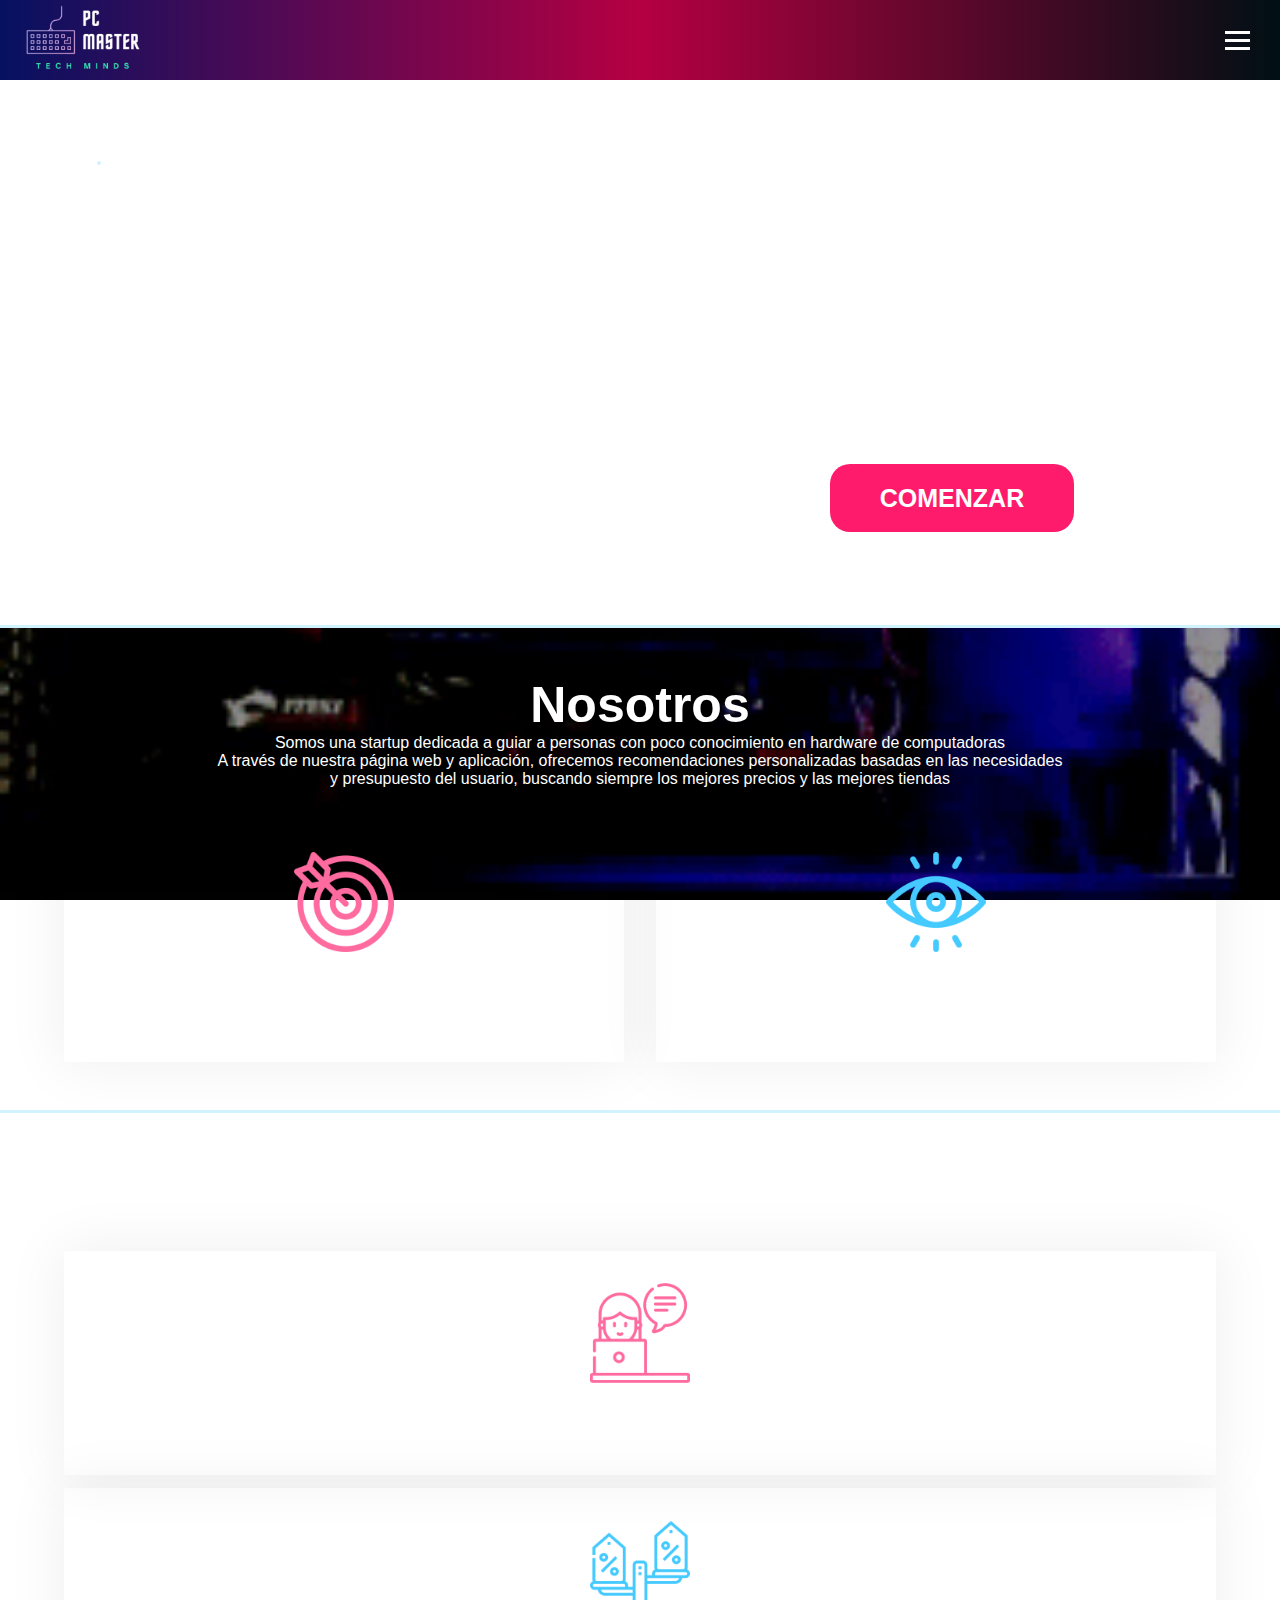
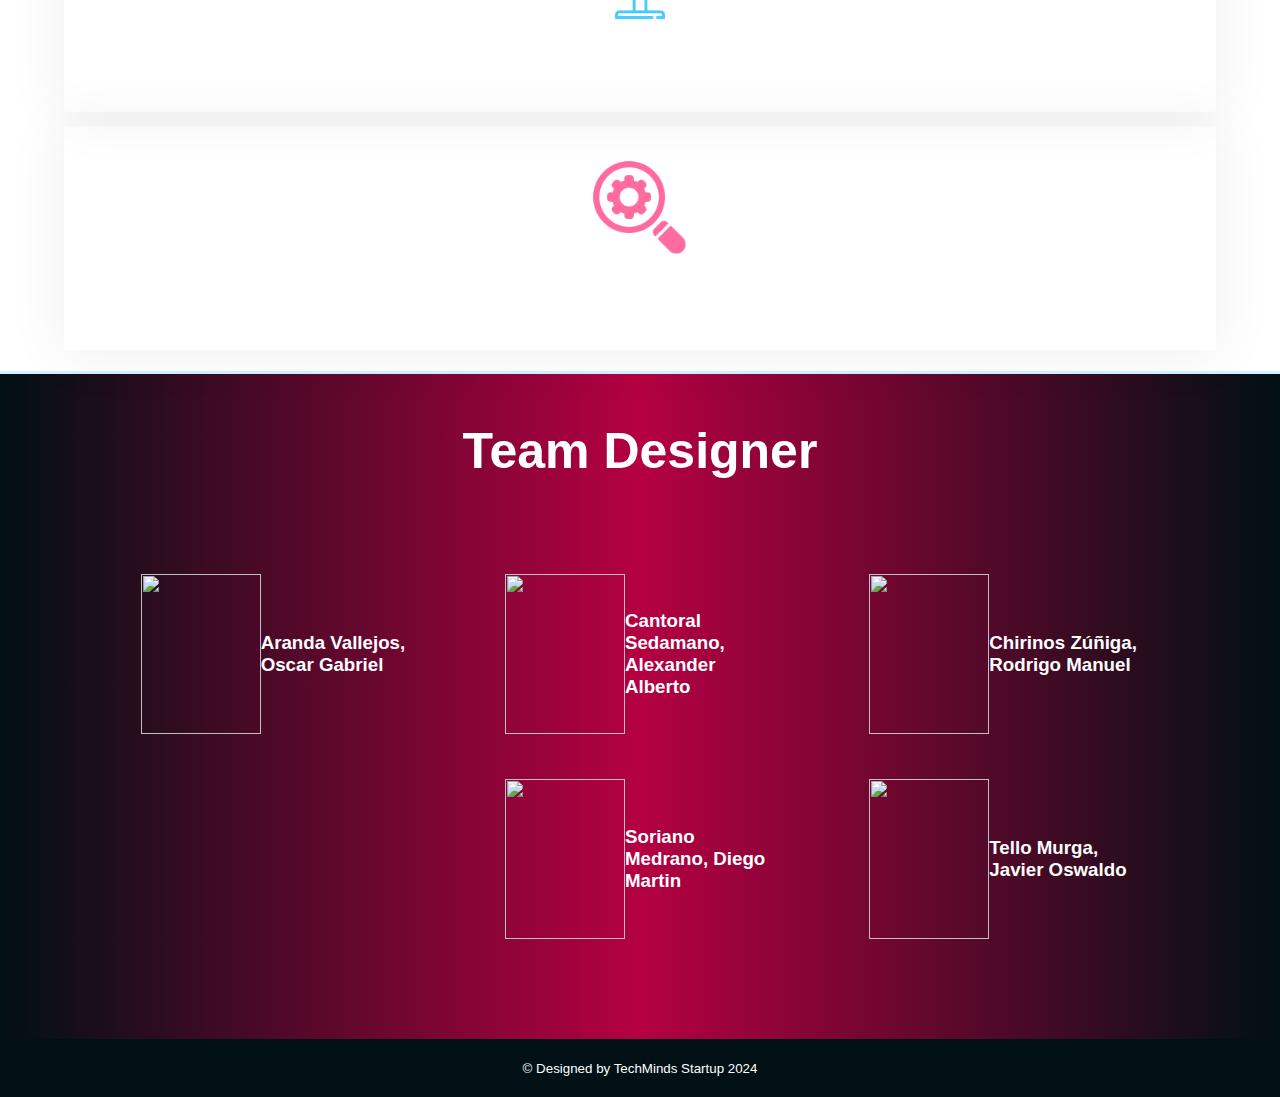
==== index.html @ 9b2ec00c "Proyecto" ====
<!DOCTYPE html>
<html lang="en">

<head>
    <meta charset="UTF-8">
    <meta name="viewport" content="width=device-width, initial-scale=1.0">
    <title>TechMinds - PCMaster</title>
    <link rel="stylesheet" href="css/styles.css">
</head>

<body>
    <header>
        <nav>
            <figure class="main_figure">
                <img src="img/logo.png" class="main_logo">
            </figure>
            <ul>
                <li><a href="#">Inicio</a></li>
                <li><a href="#" id="nosotros">Nosotros</a></li>
                <li><a href="#" id="servicios">Servicios</a></li>
                <li><a href="#" id="team_designer">The Team</a></li>
                <li><a href="acceso.html" class="iniciar_sesion">INICIAR SESION</a></li>
            </ul>
            <div class="toggle-btn" id="toggleBtn">
                <span class="bar"></span>
                <span class="bar"></span>
                <span class="bar"></span>
            </div>
        </nav>
    </header>
    <main>
        <!--INICIO-->
        <section class="banner">
            <div class="containerB row">
                <div class="boxB col1-md-5 col12">
                    <img src="https://storage-asset.msi.com/global/picture/news/2019/mb/mystic-light-20190415-4.jpg" class="imgBanner" alt="">
                </div>
                <div class="boxB col2">
                    <h1>TechMinds <br> PCMaster</h1>
                    <p id="txtBanner">
                        Encuentra lo que te define <br> sin miedo al éxito
                    </p>
                    <p id="subtxtBanner">
                        Solo unos cuantos clicks de distancia y encontrarás lo que buscas
                    </p>
                    <div class="boton_banner">
                        <a href="acceso.html" class="btnBanner">COMENZAR</a>
                    </div>
                </div>
            </div>
        </section>
        <!--NOSOTROS-->
        <section class="nosotros">
            <div class="subnosotros">
                <h1>Nosotros</h1>
                <p>
                    Somos una startup dedicada a guiar a personas con poco conocimiento en hardware de computadoras <br>
                    A través de nuestra página web y aplicación, ofrecemos recomendaciones personalizadas basadas en las
                    necesidades<br> y presupuesto del usuario, buscando siempre los mejores precios y las mejores
                    tiendas
                </p>
            </div>
            <div class="containerS">
                <div class="boxS">
                    <img src="img/mision.png" alt="">
                    <h3>MISIÓN</h3>
                    <p>
                        Orientar y conectar a usuarios con el hardware ideal, respaldados por la transparencia y la
                        educación
                    </p>
                </div>
                <div class="boxS">
                    <img src="img/vision.png" alt="">
                    <h3>VISIÓN</h3>
                    <p>
                        Ser líderes referentes en el asesoramiento y elección de hardware para computadoras.
                    </p>
                </div>
            </div>
        </section>

        <!--SERVICIOS-->
        <section class="servicios">
            <div class="subservicios">
                <h1>Servicios</h1>
            </div>
            <div class="containerP">
                <div class="boxP">
                    <img src="img/asesoramiento.png" alt="">
                    <h3>Asesoramiento Personalizado</h3>
                    <p>
                        Recibe recomendaciones personalizadas de componentes de PC basadas en tu presupuesto y
                        necesidades
                    </p>
                </div>
                <div class="boxP">
                    <img src="img/comparar.png" alt="">
                    <h3>Comparación de Precios</h3>
                    <p>
                        Explora y compara precios de una amplia variedad de componentes en diferentes tiendas en línea
                    </p>
                </div>
                <div class="boxP">
                    <img src="img/deeplearning.png" alt="">
                    <h3>Búsqueda Ampliada con Deep Learning</h3>
                    <p>
                        Amplía tus opciones con tecnología de Deep Learning, identificando productos incluso en
                        publicaciones de redes sociales
                    </p>
                </div>
            </div>
        </section>
        <!--TEAM DESIGNER-->
        <section class="team_designer">
            <div class="subteam">
                <h1>Team Designer</h1>
            </div>
            <div class="containerP">
                <div class="boxL" id="item1">
                    <img src="https://i.postimg.cc/rwR832S8/users-icon-png-17.png" alt="">
                    <h3>Aranda Vallejos, Oscar Gabriel</h3>
                </div>
                <div class="boxL" id="item2">
                    <img src="https://i.postimg.cc/rwR832S8/users-icon-png-17.png" alt="">
                    <h3>Cantoral Sedamano, Alexander Alberto</h3>
                </div>
                <div class="boxL" id="item3">
                    <img src="https://i.postimg.cc/rwR832S8/users-icon-png-17.png" alt="">
                    <h3>Chirinos Zúñiga, Rodrigo Manuel</h3>
                </div>
                <div class="boxL" id="item4">
                    <img src="https://i.postimg.cc/rwR832S8/users-icon-png-17.png" alt="">
                    <h3>Soriano Medrano, Diego Martin</h3>
                </div>
                <div class="boxL" id="item5">
                    <img src="https://i.postimg.cc/rwR832S8/users-icon-png-17.png" alt="">
                    <h3>Tello Murga, Javier Oswaldo</h3>
                </div> 
            </div>
        </section>
    </main>
    <footer>
        <div class="footer-container">
            <small>
                &copy; Designed by TechMinds Startup 2024
                <br>
            </small>

        </div>
    </footer>

    <script src="js/menu.js"></script>

</body>

</html>
---- css/styles.css ----
* {
    margin: 0;
    padding: 0;
    text-decoration: none;
    list-style: none;
    box-sizing: border-box;
    font-family: 'Roboto', sans-serif;
}

body,
html {
    padding: 0;
    margin: 0;
    overflow-x: hidden;
    width: 100%;
}

@keyframes mostrar {
    0% {
        opacity: 0;
    }

    100% {
        opacity: 1;
    }
}

/* BARRA SUPERIOR*/
header {
    position: sticky;
    top: 0;
    width: 100%;
    z-index: 1000;
}

.toggle-btn {
    display: none;
    cursor: pointer;
    padding: 30px;
    background: none;
    border: none;
    outline: none;
}

.bar {
    display: block;
    width: 25px;
    height: 3px;
    background-color: #ffff;
    margin: 5px 0;
    transition: 0.4s;
}


nav {
    display: flex;
    justify-content: space-between;
    align-items: center;
    background: #001014;
    /* fallback for old browsers */
    background: -webkit-linear-gradient(to right, #061161, #b50042, #001014);
    /* Chrome 10-25, Safari 5.1-6 */
    background: linear-gradient(to right, #061161, #b50042, #001014);
    /* W3C, IE 10+/ Edge, Firefox 16+, Chrome 26+, Opera 12+, Safari 7+ */
    height: 80px;
    width: 100%;
}

.main_figure {
    padding: 10px;
    left: 10px;
    position: relative;
}

.main_logo {
    margin: auto;
    width: 18%;
}

nav ul {

    margin-left: 20px;
}

nav ul li {
    display: inline-block;
    line-height: 80px;
    margin: 0 5px;
}

nav ul li a {
    color: #fff;
    font-size: 18px;
    padding: 7px 13px;
    border-radius: 3px;
    text-transform: capitalize;
}

li a:hover {
    background: #45caff;
    transition: 1s;
}

.iniciar_sesion {
    background-color: #45caff;
}

/* SECCIONES*/
section.banner {
    background-image: url('../img/inicio_fondo.gif');
    background-size: cover;
    background-repeat: no-repeat;
    background-attachment: fixed;
    padding: 3rem 0;
    animation: mostrar 1.5s ease-in-out;
}

.containerB {
    width: 90%;
    margin: 0 auto;
    display: grid;
    grid-template-columns: repeat(auto-fit, minmax(20rem, 1fr));
    grid-gap: 2rem;
}

.col1 {
    display: flex;
    align-items: center;
    justify-content: center;
}

.imgBanner {
    border: 2px solid #d1f2ff;
    border-radius: 50px;
    align-items: center;
    margin: 33px;
    width: 90%;
    max-width: 100%;
    height: auto;
}

.col2 {
    padding-left: 2rem;
    padding-bottom: 4rem;
    display: flex;
    justify-content: center;
    flex-direction: column;
}

h1 {
    font-size: 50px;
    color: #ffffff;
    text-align: center;
}

#txtBanner {
    color: #ffffff;
    font-size: 30px;
    line-height: 3rem;
    text-align: center;
    font-weight: bold;
}

#subtxtBanner {
    color: #ffffff;
    padding-top: 50px;
    text-align: center;
    width: 100%;
    font-size: 19px;
}

.boton_banner {
    text-align: center;
    padding-top: 50px;
}

.btnBanner {
    background: #ff1b6b;
    color: #fff;
    font-weight: bold;
    padding: 20px 50px;
    border-radius: 20px;
    text-decoration: none;
    font-size: 25px;
}
.btnBanner:hover {
    background: #45caff;
}

/*SECCION NOSOTROS*/

.nosotros {
    background-image: url('../img/nosotros_fondo.gif');
    background-size: cover;
    background-repeat: no-repeat;
    background-attachment: fixed;
    padding: 3rem 0;
    color: #ffffff;
    border-top: 3px solid #d1f2ff;
    animation: mostrar 1.5s ease-in-out;
}

.subnosotros {
    text-align: center;
    padding-bottom: 2rem;
}

.containerS {
    width: 90%;
    margin: 0 auto;
    display: grid;
    grid-template-columns: repeat(auto-fit, minmax(18rem, 1fr));
    grid-gap: 2rem;
}

.boxS {
    padding: 2rem 2rem;
    display: flex;
    flex-direction: column;
    align-items: center;
    justify-content: center;
    box-shadow: 0px 0px 55px 5px rgb(0 0 0 /6%);
}

.boxS:hover {
    transform: scale(1.2);
    transition: 1s;
}

.boxS img {
    width: 100px;
}

h3 {
    text-align: center;
    margin: 10px 0;
}

.boxS p {
    text-align: center;
}

/*SECCION SERVICIOS*/

.servicios {
    background-image: url('../img/servicios_fondo.gif');
    background-size: cover;
    background-repeat: no-repeat;
    background-attachment: fixed;
    padding: 3rem 0;
    color: #ffffff;
    border-top: 3px solid #d1f2ff;
}

.subservicios {
    text-align: center;
    padding-bottom: 2rem;
}

.containerP {
    width: 90%;
    margin: 0 auto;
    display: grid;
    grid-template-columns: repeat(auto-fit, minmax(18rem, 1fr));
    grid-gap: 2rem;
}

.boxP {
    padding: 2rem 2rem;
    display: flex;
    flex-direction: column;
    align-items: center;
    justify-content: center;
    box-shadow: 0px 0px 55px 5px rgb(0 0 0 /6%);
}

.boxP:hover {
    transform: scale(1.2);
    transition: 1s;
}

.boxP img {
    width: 100px;
}

h3 {
    margin: 10px 0;
}

.boxP p {
    text-align: center;

}


/* TEAM DESIGNER */
.team_designer {
    background: #001014;
    /* fallback for old browsers */
    background: -webkit-linear-gradient(to right, #061161, #001014, #001014);
    /* Chrome 10-25, Safari 5.1-6 */
    background: linear-gradient(to right, #001014, #b50042, #001014);
    /* W3C, IE 10+/ Edge, Firefox 16+, Chrome 26+, Opera 12+, Safari 7+ */
    padding: 3rem 0;
    color: #ffffff;
    border-top: 3px solid #d1f2ff;
}

.subteam {
    text-align: center;
}

.team_designer .containerP {
    display: grid;
    grid-template-columns: repeat(3, 1fr);
    grid-template-areas: 
        "a b c"
        ". d e";
    gap: 20px;
    padding: 2rem 2rem;
    align-items: center;
}

.team_designer #item1 {
    grid-area: a;
}

.team_designer #item2 {
    grid-area: b;
}

.team_designer #item3 {
    grid-area: c;
}

.team_designer #item4 {
    grid-area: d;
}

.team_designer #item5 {
    grid-area: e;
}


.boxL {
    padding: 1rem 1rem;
    display: grid;
    grid-auto-flow: column;
    align-items: center;
    justify-content: center;
    height: 250px;
}
.boxL:hover {
    transform: scale(1.2);
    transition: 1s;
}

.boxL img {
    width: 120px;
    height: 160px;
    align-items: center;
}

.boxL h3 {
    width: 90px;
    text-align: left;
}

/*Pie de Pagina - Footer*/
footer {
    background-color: #001014;
    color: #fff;
    padding: 20px;
    text-align: center;
}

@media only screen and (max-width: 1400px) {
    nav ul {
        display: none;
    }

    .toggle-btn {
        display: block;
    }

    nav ul.show {
        display: flex;
        flex-direction: column;
        border-radius: 6%;
        position: absolute;
        top: 80px;
        right: 0px;
        width: 60%;
        background: #001014;
        /* fallback for old browsers */
        background: -webkit-linear-gradient(to right, #061161, #001014, #001014);
        /* Chrome 10-25, Safari 5.1-6 */
        background: linear-gradient(to right, #001014, #b50042, #001014);
        z-index: 1;
    }
}

@media screen and (max-width: 1400px) {
    .containerP {
        display: grid;
        grid-template-columns: 1fr;
        grid-gap: 2%;
    }

    .subteam h1 {
        height: 100px;
    }
    
    .boxL {
        height: 200px;
    }

    .boxL h3 {
        width: 150px;
        text-align: left;
    }

    .team_designer .containerP {
        grid-gap: 5px;
    }
}

@media screen and (max-width: 715px) {
    .main_logo {
        width: 20%;
    }
}
@media screen and (max-width: 640px) {
    .main_logo {
        width: 23%;
    }
}
@media screen and (max-width: 530px) {
    .main_logo {
        width: 26%;
    }
}
@media screen and (max-width: 500px) {
    .main_logo {
        width: 28%;
    }
}
@media screen and (max-width: 480px) {
    .main_logo {
        width: 31%;
    }
}
@media screen and (max-width: 460px) {
    .main_logo {
        width: 34%;
    }
}
@media screen and (max-width: 440px) {
    .main_logo {
        width: 37%;
    }
}
@media screen and (max-width: 420px) {
    .main_logo {
        width: 40%;
    }
}
@media screen and (max-width: 400px) {
    .main_logo {
        width: 43%;
    }
}
@media screen and (max-width: 380px) {
    .main_logo {
        width: 46%;
    }
}
@media screen and (max-width: 360px) {
    .main_logo {
        width: 49%;
    }
}
@media screen and (max-width: 340px) {
    .main_logo {
        width: 52%;
    }
}
@media screen and (max-width: 320px) {
    .main_logo {
        width: 55%;
    }
}
@media screen and (max-width: 300px) {
    .main_logo {
        width: 60%;
    }
}
@media screen and (max-width: 280px) {
    .main_logo {
        width: 64%;
    }
}
@media screen and (max-width: 270px) {
    .main_logo {
        width: 66%;
    }
}


@media screen and (max-width: 390px) {
    .subteam h1 {
        width: auto;
        height: 150px;
    }
    
    .boxL {
        height: 200px;
    }

    .boxL h3 {
        width: 150px;
        text-align: left;
    }

    .team_designer .containerP {
        grid-gap: 5px;
    }
}
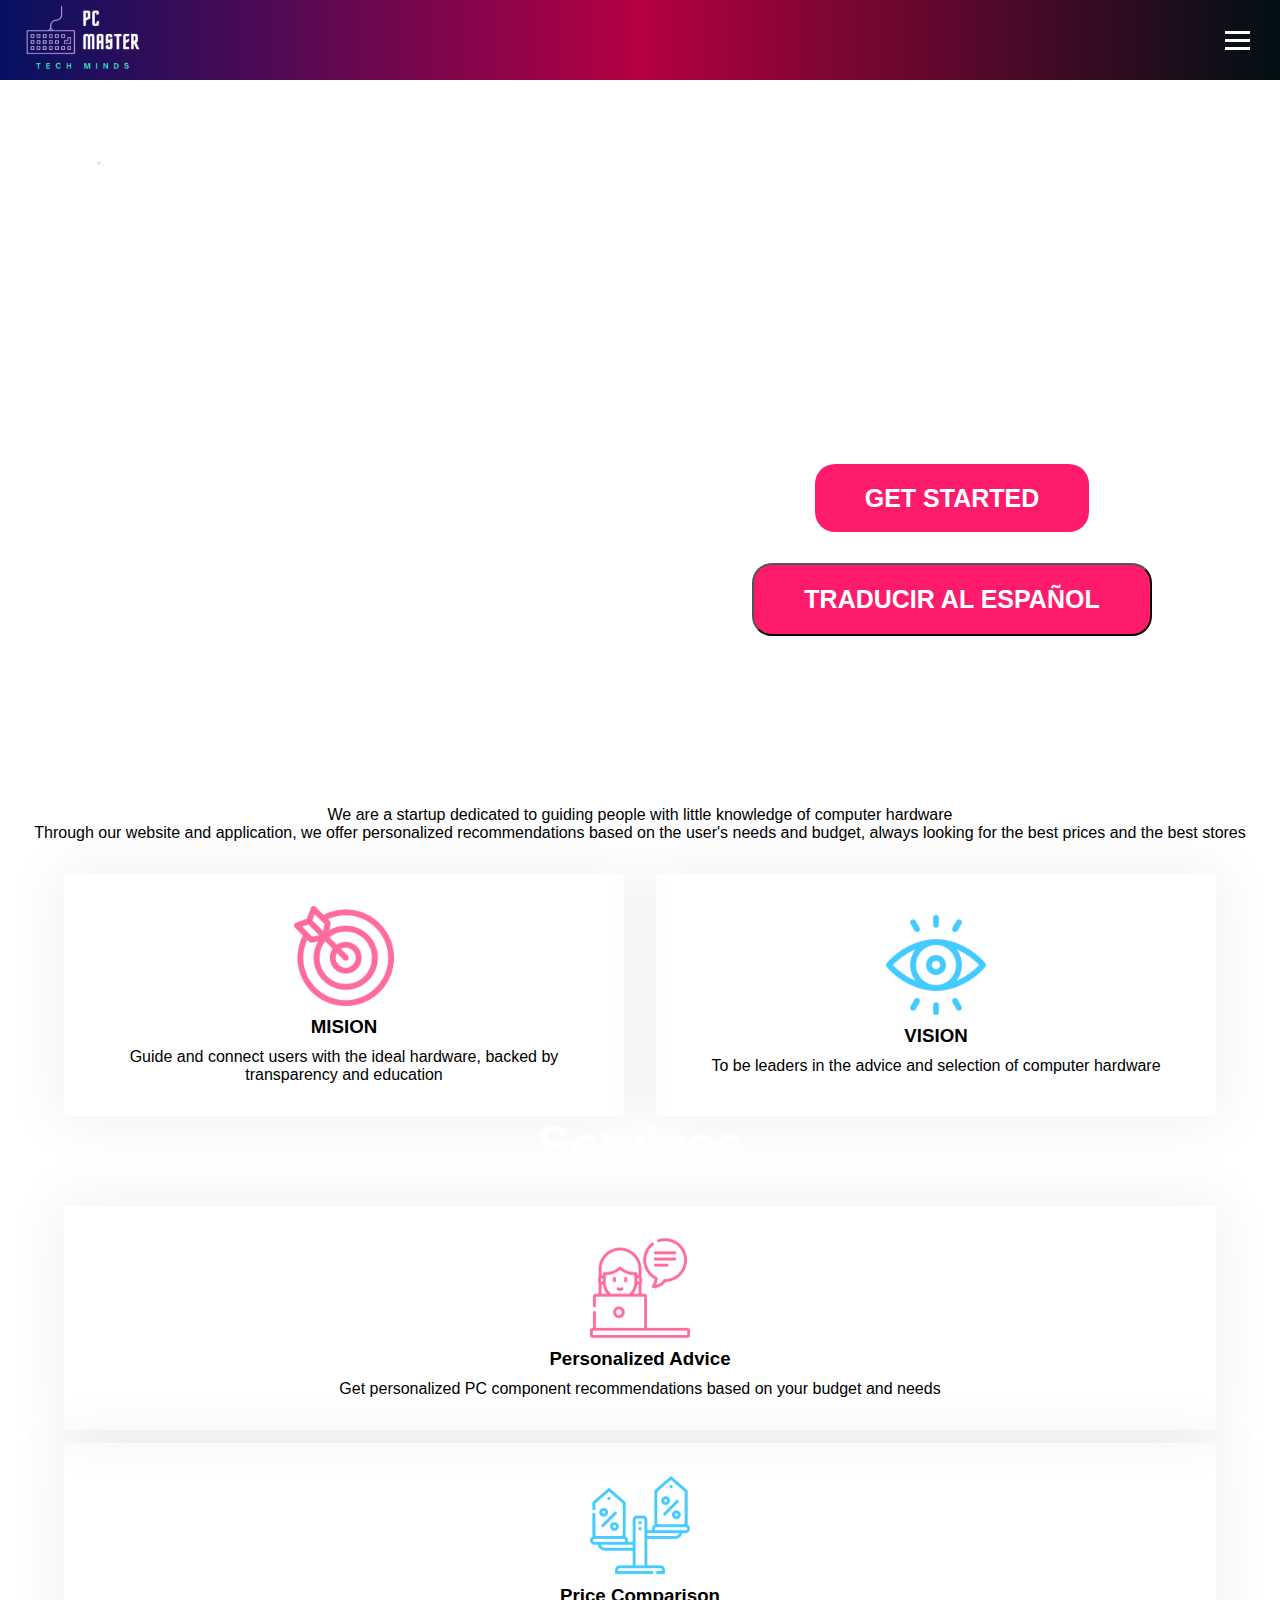
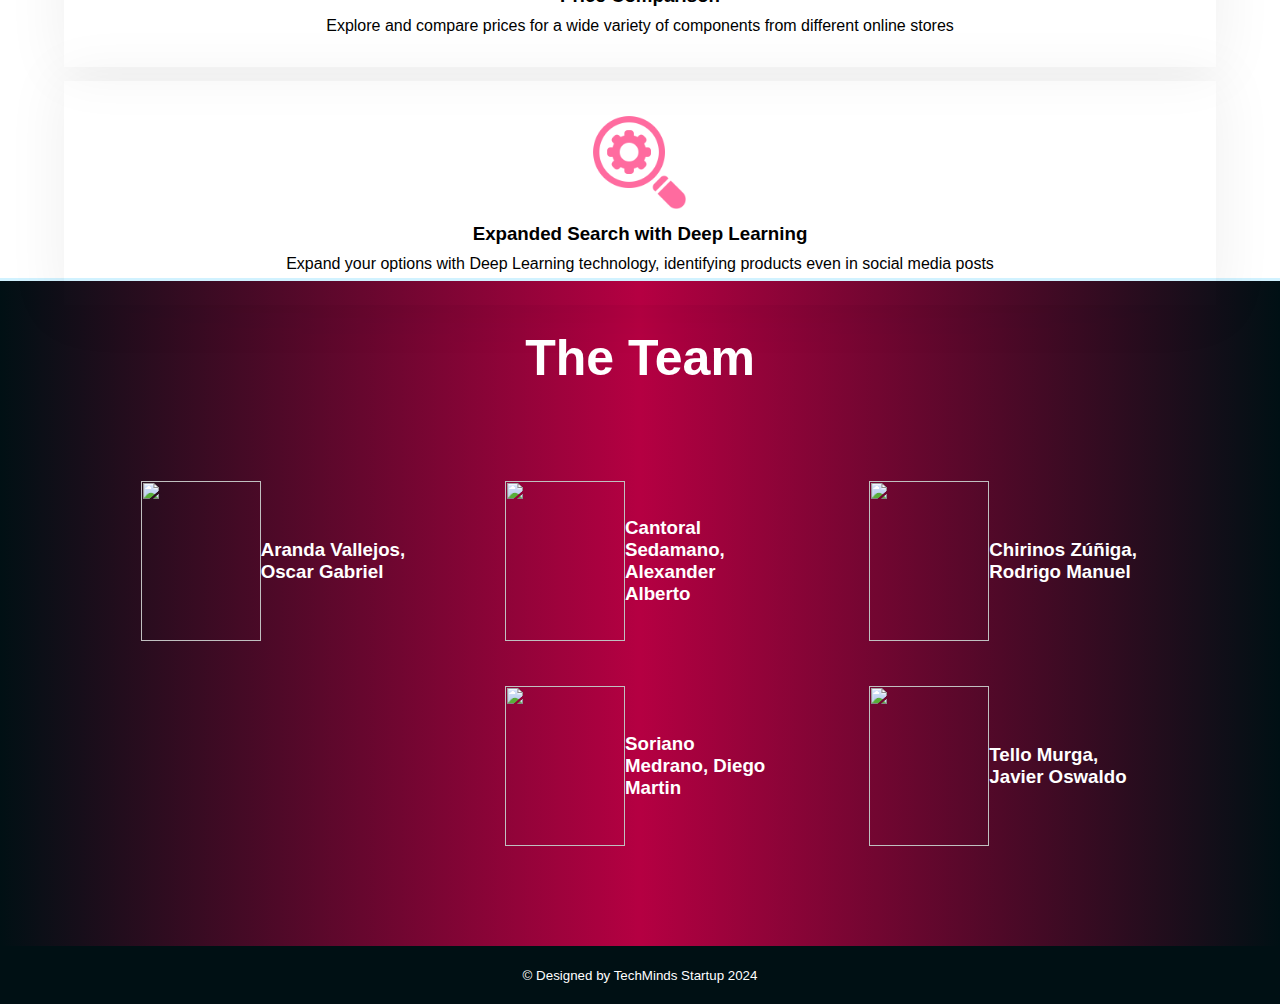
==== commit 82984bc6: "Update index.html" ====
--- a/index.html
+++ b/index.html
@@ -4,9 +4,27 @@
 <head>
     <meta charset="UTF-8">
     <meta name="viewport" content="width=device-width, initial-scale=1.0">
-    <title>TechMinds - PCMaster</title>
+
+    <!-- Titles Metatags -->
+    <title>PCMaster - PC Customization & High-performance hardware</title>
+    <meta name="title" content="PCMaster - PC Customization & High-performance hardware">
+    
+    <!-- Descriptions Metatags -->
+    <meta name="description" content="PCMaster">
+
+
+    <!-- Keywords Metatags -->
+    <meta name="keywords" content="PCMaster, PC customization, high-performance hardware, 
+    technology, gaming, PC components, hardware optimization">
+
+    <!-- Styles -->
     <link rel="stylesheet" href="css/styles.css">
+
+    <!-- Scripts -->
+    <script src="js/script.js" defer></script> <!-- Incluye el script.js -->
+
 </head>
+
 
 <body>
     <header>
@@ -15,11 +33,11 @@
                 <img src="img/logo.png" class="main_logo">
             </figure>
             <ul>
-                <li><a href="#">Inicio</a></li>
-                <li><a href="#" id="nosotros">Nosotros</a></li>
-                <li><a href="#" id="servicios">Servicios</a></li>
-                <li><a href="#" id="team_designer">The Team</a></li>
-                <li><a href="acceso.html" class="iniciar_sesion">INICIAR SESION</a></li>
+                <li><a href="#" id="home">Home</a></li>
+                <li><a href="#about-us-section" id="about_us">About Us</a></li>
+                <li><a href="#services-section" id="services">Services</a></li>
+                <li><a href="#team-designer-section" id="team_designer">The Team</a></li>
+                <li><a href="access.html" class="log_in">   LOG IN   </a></li>
             </ul>
             <div class="toggle-btn" id="toggleBtn">
                 <span class="bar"></span>
@@ -38,82 +56,79 @@
                 <div class="boxB col2">
                     <h1>TechMinds <br> PCMaster</h1>
                     <p id="txtBanner">
-                        Encuentra lo que te define <br> sin miedo al éxito
+                        Find what defines you <br> No fear of success
                     </p>
                     <p id="subtxtBanner">
-                        Solo unos cuantos clicks de distancia y encontrarás lo que buscas
+                        Just a few clicks away and you will find what you are looking for
                     </p>
                     <div class="boton_banner">
-                        <a href="acceso.html" class="btnBanner">COMENZAR</a>
+                        <a href="access.html" class="btnBanner" id="get_started">GET STARTED</a>
+                    </div>
+                    <div class="boton_banner">
+                        <button id="languageButton" class="btnBanner"><a>TRADUCIR AL ESPAÑOL</a></button>
                     </div>
                 </div>
             </div>
         </section>
         <!--NOSOTROS-->
-        <section class="nosotros">
+        <section class="about_us" id="about-us-section">
             <div class="subnosotros">
-                <h1>Nosotros</h1>
-                <p>
-                    Somos una startup dedicada a guiar a personas con poco conocimiento en hardware de computadoras <br>
-                    A través de nuestra página web y aplicación, ofrecemos recomendaciones personalizadas basadas en las
-                    necesidades<br> y presupuesto del usuario, buscando siempre los mejores precios y las mejores
-                    tiendas
+                <h1 id="title1">About Us</h1>
+                <p id="paragraph1">
+                    We are a startup dedicated to guiding people with little knowledge of computer hardware <br> Through our website and application, we offer personalized recommendations based on the user's needs and budget, always looking for the best prices and the best stores
                 </p>
             </div>
             <div class="containerS">
                 <div class="boxS">
                     <img src="img/mision.png" alt="">
-                    <h3>MISIÓN</h3>
-                    <p>
-                        Orientar y conectar a usuarios con el hardware ideal, respaldados por la transparencia y la
-                        educación
+                    <h3 id="title2">MISION</h3>
+                    <p id="paragraph2">
+                        Guide and connect users with the ideal hardware, backed by transparency and education
                     </p>
                 </div>
                 <div class="boxS">
                     <img src="img/vision.png" alt="">
-                    <h3>VISIÓN</h3>
-                    <p>
-                        Ser líderes referentes en el asesoramiento y elección de hardware para computadoras.
+                    <h3 id="title3">VISION</h3>
+                    <p id="paragraph3">
+                        To be leaders in the advice and selection of computer hardware
                     </p>
                 </div>
             </div>
         </section>
 
         <!--SERVICIOS-->
-        <section class="servicios">
+        <section class="services" id="services-section">
             <div class="subservicios">
-                <h1>Servicios</h1>
+                <h1 id="title4">Services</h1>
             </div>
             <div class="containerP">
                 <div class="boxP">
                     <img src="img/asesoramiento.png" alt="">
-                    <h3>Asesoramiento Personalizado</h3>
-                    <p>
-                        Recibe recomendaciones personalizadas de componentes de PC basadas en tu presupuesto y
-                        necesidades
+                    <h3 id="title5">Personalized Advice</h3>
+                    <p id="paragraph4">
+                        Get personalized PC component recommendations based on your budget and needs
                     </p>
                 </div>
                 <div class="boxP">
                     <img src="img/comparar.png" alt="">
-                    <h3>Comparación de Precios</h3>
-                    <p>
-                        Explora y compara precios de una amplia variedad de componentes en diferentes tiendas en línea
+                    <h3 id="title6">Price Comparison</h3>
+                    <p id="paragraph5">
+                        Explore and compare prices for a wide variety of components from different online stores
                     </p>
                 </div>
                 <div class="boxP">
                     <img src="img/deeplearning.png" alt="">
-                    <h3>Búsqueda Ampliada con Deep Learning</h3>
-                    <p>
-                        Amplía tus opciones con tecnología de Deep Learning, identificando productos incluso en
-                        publicaciones de redes sociales
+                    <h3 id="title7">Expanded Search with Deep Learning</h3>
+                    <p id="paragraph6">
+                        Expand your options with Deep Learning technology, identifying products even in social media posts
                     </p>
                 </div>
             </div>
         </section>
         <!--TEAM DESIGNER-->
-        <section class="team_designer">
+        <section class="team_designer" id="team-designer-section">
             <div class="subteam">
-                <h1>Team Designer</h1>
+                <h1 id="title8">The Team</h1>
             </div>
             <div class="containerP">
                 <div class="boxL" id="item1">
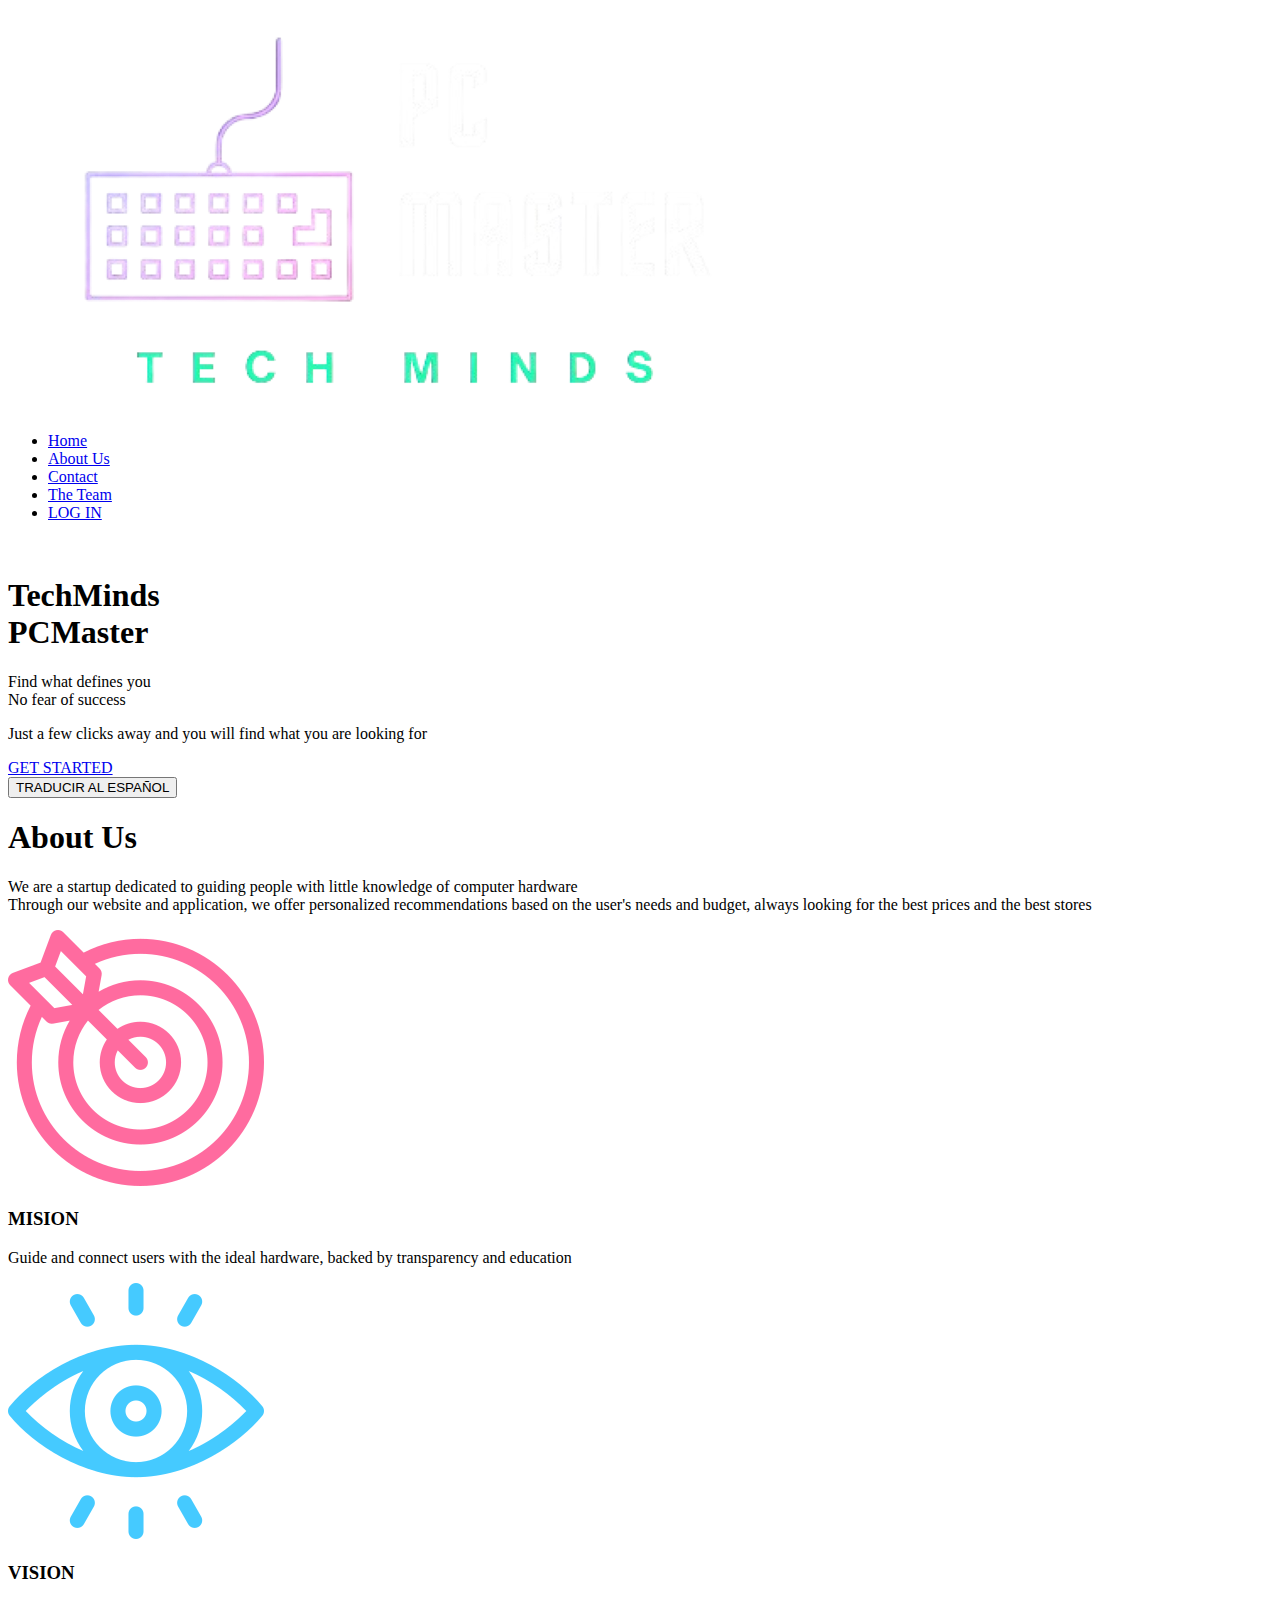
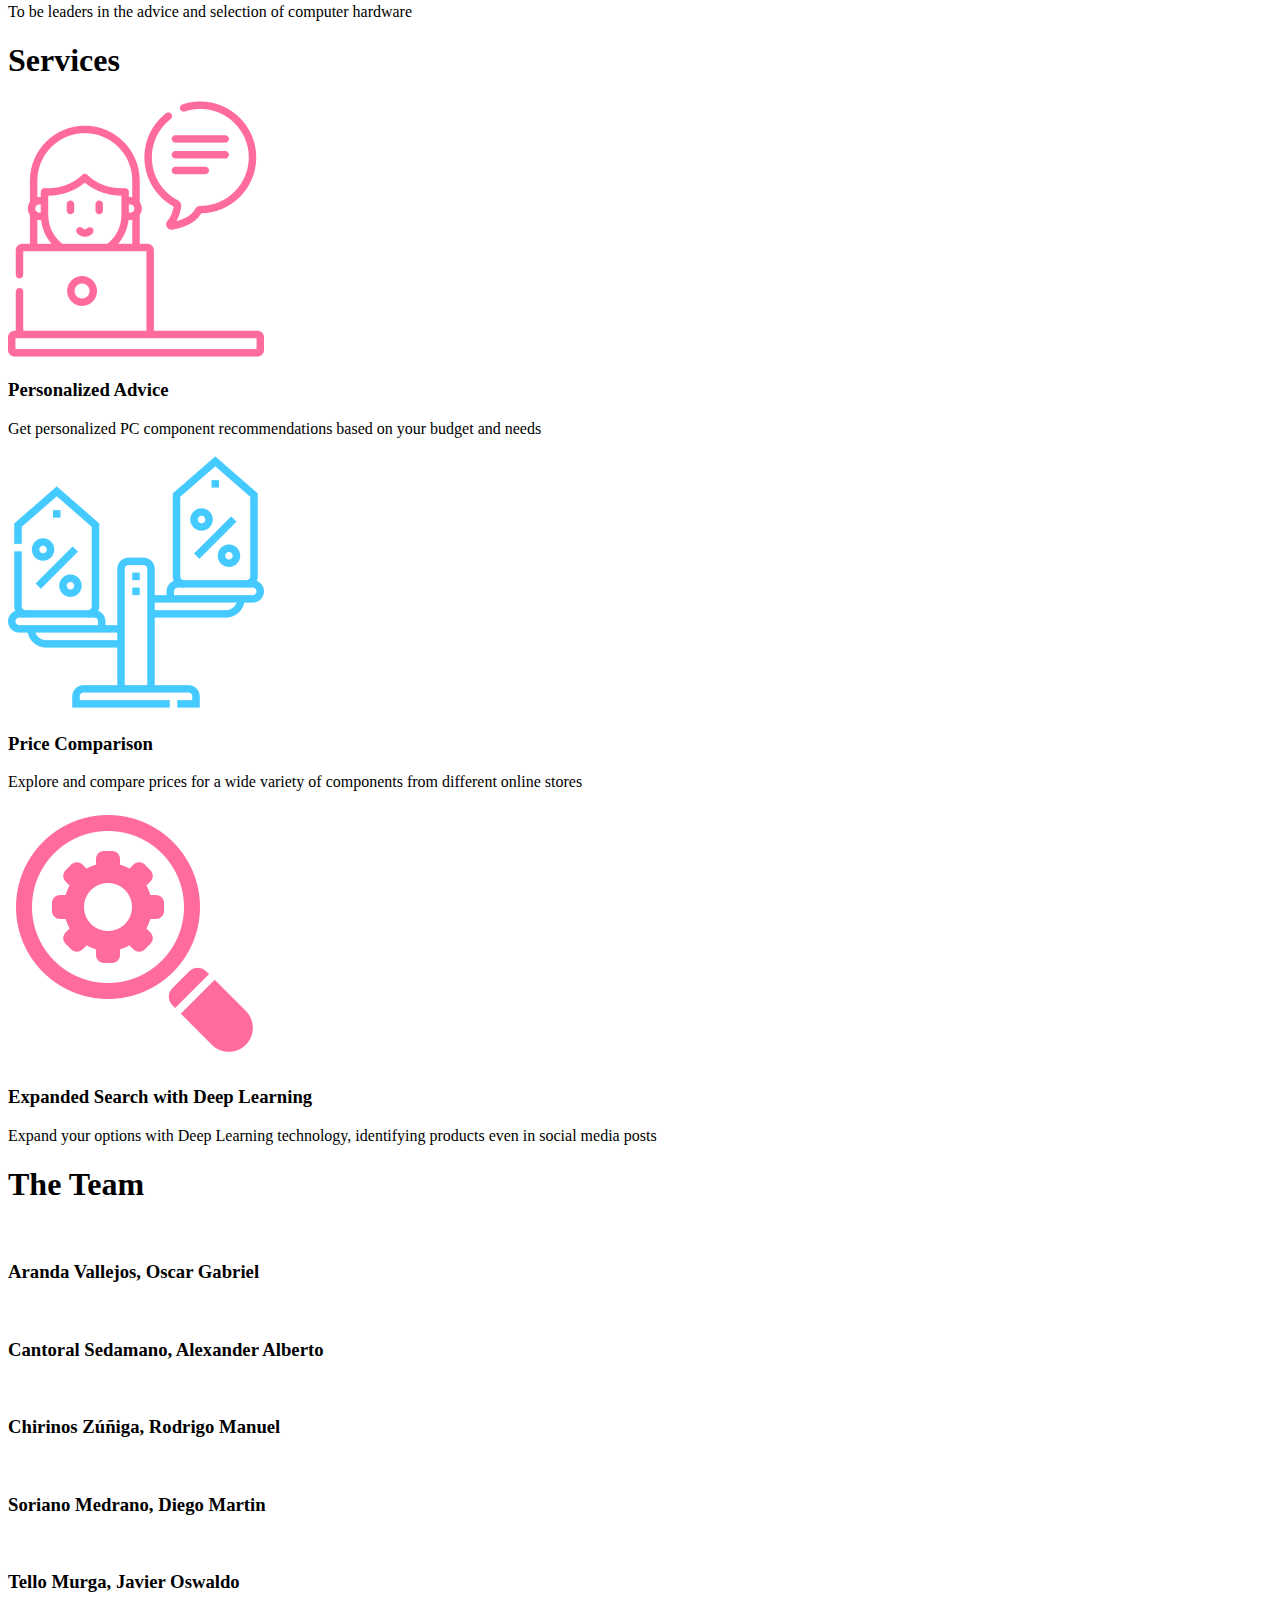
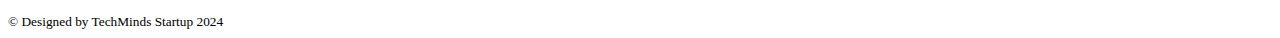
==== commit 066e47f7: "feat: update index.html" ====
--- a/index.html
+++ b/index.html
@@ -18,10 +18,10 @@
     technology, gaming, PC components, hardware optimization">
 
     <!-- Styles -->
-    <link rel="stylesheet" href="css/styles.css">
+    <link rel="stylesheet" href="css/index.css">
 
     <!-- Scripts -->
-    <script src="js/script.js" defer></script> <!-- Incluye el script.js -->
+    <script src="js/translations.js" defer></script> <!-- Incluye el translations.js -->
 
 </head>
 
@@ -35,7 +35,8 @@
             <ul>
                 <li><a href="#" id="home">Home</a></li>
                 <li><a href="#about-us-section" id="about_us">About Us</a></li>
-                <li><a href="#services-section" id="services">Services</a></li>
+                <!--<li><a href="#services-section" id="services">Services</a></li>-->
+                <li><a href="contact.html" class="contact_us">Contact</a></li>
                 <li><a href="#team-designer-section" id="team_designer">The Team</a></li>
                 <li><a href="access.html" class="log_in">   LOG IN   </a></li>
             </ul>
@@ -136,15 +137,15 @@
                     <h3>Aranda Vallejos, Oscar Gabriel</h3>
                 </div>
                 <div class="boxL" id="item2">
-                    <img src="https://i.postimg.cc/rwR832S8/users-icon-png-17.png" alt="">
+                    <img src="https://i.postimg.cc/D0qsXGxt/foto-alexander-797.jpg" alt="">
                     <h3>Cantoral Sedamano, Alexander Alberto</h3>
                 </div>
                 <div class="boxL" id="item3">
-                    <img src="https://i.postimg.cc/rwR832S8/users-icon-png-17.png" alt="">
+                    <img src="https://github.com/user-attachments/assets/9895e794-a88f-4436-a332-8d5c8112f9cb" alt="">
                     <h3>Chirinos Zúñiga, Rodrigo Manuel</h3>
                 </div>
                 <div class="boxL" id="item4">
-                    <img src="https://i.postimg.cc/rwR832S8/users-icon-png-17.png" alt="">
+                    <img src="https://intranet.upc.edu.pe/programas/Imagen/Fotos/Upc/0540202114793.jpg" alt="">
                     <h3>Soriano Medrano, Diego Martin</h3>
                 </div>
                 <div class="boxL" id="item5">
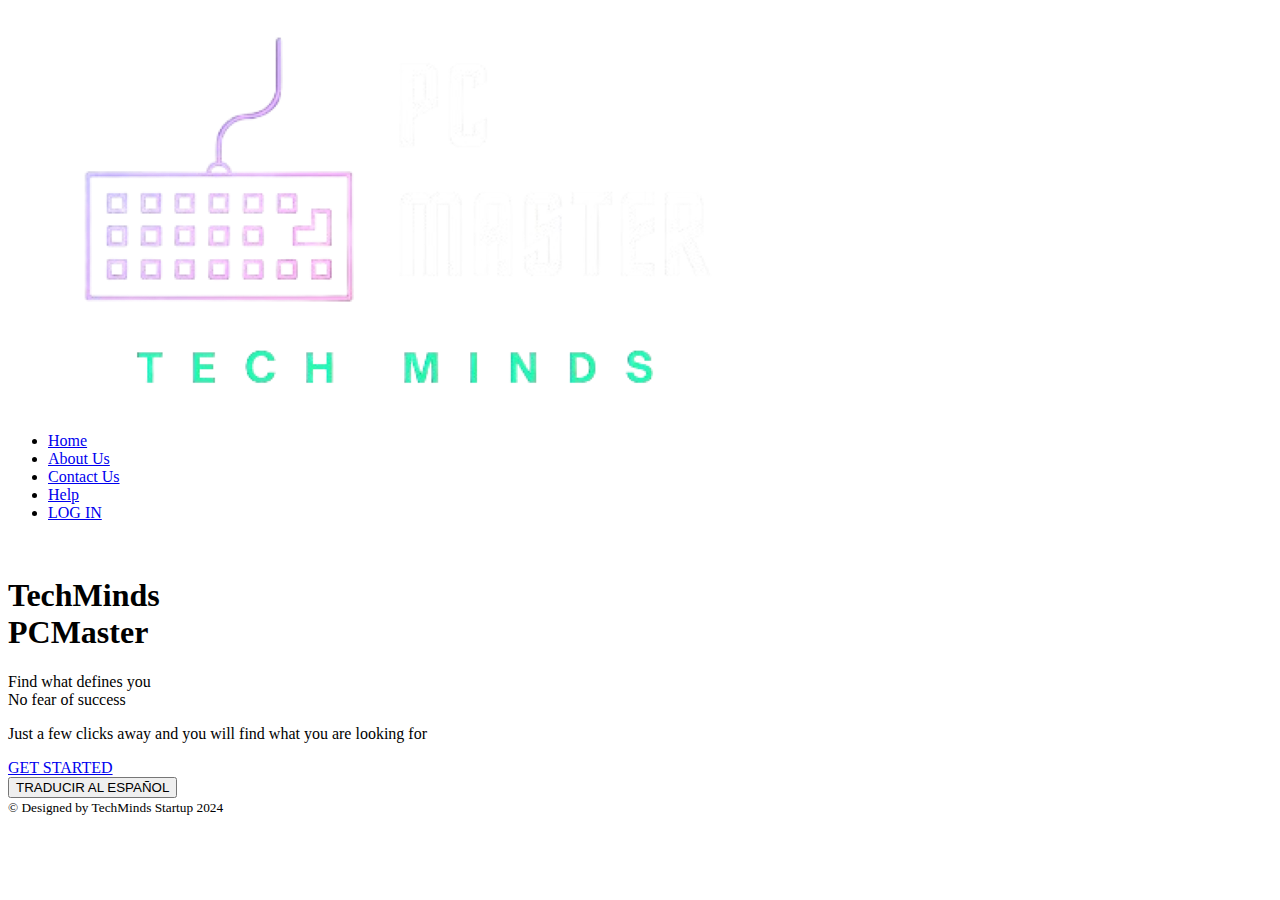
==== commit f70bb6fb: "feat: update index.html" ====
--- a/index.html
+++ b/index.html
@@ -12,7 +12,6 @@
     <!-- Descriptions Metatags -->
     <meta name="description" content="PCMaster">
 
-
     <!-- Keywords Metatags -->
     <meta name="keywords" content="PCMaster, PC customization, high-performance hardware, 
     technology, gaming, PC components, hardware optimization">
@@ -22,11 +21,9 @@
 
     <!-- Scripts -->
     <script src="js/translations.js" defer></script> <!-- Incluye el translations.js -->
-
 </head>
 
-
-<body>
+<body data-page="index">
     <header>
         <nav>
             <figure class="main_figure">
@@ -34,11 +31,10 @@
             </figure>
             <ul>
                 <li><a href="#" id="home">Home</a></li>
-                <li><a href="#about-us-section" id="about_us">About Us</a></li>
-                <!--<li><a href="#services-section" id="services">Services</a></li>-->
-                <li><a href="contact.html" class="contact_us">Contact</a></li>
-                <li><a href="#team-designer-section" id="team_designer">The Team</a></li>
-                <li><a href="access.html" class="log_in">   LOG IN   </a></li>
+                <li><a href="about-us.html" id="about_us">About Us</a></li>
+                <li><a href="contact.html" class="contact_us">Contact Us</a></li>
+                <li><a href="help-center.html" class="help_center">Help</a></li>
+                <li><a href="access.html" class="log_in">LOG IN</a></li>
             </ul>
             <div class="toggle-btn" id="toggleBtn">
                 <span class="bar"></span>
@@ -71,89 +67,6 @@
                 </div>
             </div>
         </section>
-        <!--NOSOTROS-->
-        <section class="about_us" id="about-us-section">
-            <div class="subnosotros">
-                <h1 id="title1">About Us</h1>
-                <p id="paragraph1">
-                    We are a startup dedicated to guiding people with little knowledge of computer hardware <br> Through our website and application, we offer personalized recommendations based on the user's needs and budget, always looking for the best prices and the best stores
-                </p>
-            </div>
-            <div class="containerS">
-                <div class="boxS">
-                    <img src="img/mision.png" alt="">
-                    <h3 id="title2">MISION</h3>
-                    <p id="paragraph2">
-                        Guide and connect users with the ideal hardware, backed by transparency and education
-                    </p>
-                </div>
-                <div class="boxS">
-                    <img src="img/vision.png" alt="">
-                    <h3 id="title3">VISION</h3>
-                    <p id="paragraph3">
-                        To be leaders in the advice and selection of computer hardware
-                    </p>
-                </div>
-            </div>
-        </section>
-
-        <!--SERVICIOS-->
-        <section class="services" id="services-section">
-            <div class="subservicios">
-                <h1 id="title4">Services</h1>
-            </div>
-            <div class="containerP">
-                <div class="boxP">
-                    <img src="img/asesoramiento.png" alt="">
-                    <h3 id="title5">Personalized Advice</h3>
-                    <p id="paragraph4">
-                        Get personalized PC component recommendations based on your budget and needs
-                    </p>
-                </div>
-                <div class="boxP">
-                    <img src="img/comparar.png" alt="">
-                    <h3 id="title6">Price Comparison</h3>
-                    <p id="paragraph5">
-                        Explore and compare prices for a wide variety of components from different online stores
-                    </p>
-                </div>
-                <div class="boxP">
-                    <img src="img/deeplearning.png" alt="">
-                    <h3 id="title7">Expanded Search with Deep Learning</h3>
-                    <p id="paragraph6">
-                        Expand your options with Deep Learning technology, identifying products even in social media posts
-                    </p>
-                </div>
-            </div>
-        </section>
-        <!--TEAM DESIGNER-->
-        <section class="team_designer" id="team-designer-section">
-            <div class="subteam">
-                <h1 id="title8">The Team</h1>
-            </div>
-            <div class="containerP">
-                <div class="boxL" id="item1">
-                    <img src="https://i.postimg.cc/rwR832S8/users-icon-png-17.png" alt="">
-                    <h3>Aranda Vallejos, Oscar Gabriel</h3>
-                </div>
-                <div class="boxL" id="item2">
-                    <img src="https://i.postimg.cc/D0qsXGxt/foto-alexander-797.jpg" alt="">
-                    <h3>Cantoral Sedamano, Alexander Alberto</h3>
-                </div>
-                <div class="boxL" id="item3">
-                    <img src="https://github.com/user-attachments/assets/9895e794-a88f-4436-a332-8d5c8112f9cb" alt="">
-                    <h3>Chirinos Zúñiga, Rodrigo Manuel</h3>
-                </div>
-                <div class="boxL" id="item4">
-                    <img src="https://intranet.upc.edu.pe/programas/Imagen/Fotos/Upc/0540202114793.jpg" alt="">
-                    <h3>Soriano Medrano, Diego Martin</h3>
-                </div>
-                <div class="boxL" id="item5">
-                    <img src="https://i.postimg.cc/rwR832S8/users-icon-png-17.png" alt="">
-                    <h3>Tello Murga, Javier Oswaldo</h3>
-                </div> 
-            </div>
-        </section>
     </main>
     <footer>
         <div class="footer-container">
@@ -165,6 +78,7 @@
         </div>
     </footer>
 
+    <!-- Scripts -->
     <script src="js/menu.js"></script>
 
 </body>
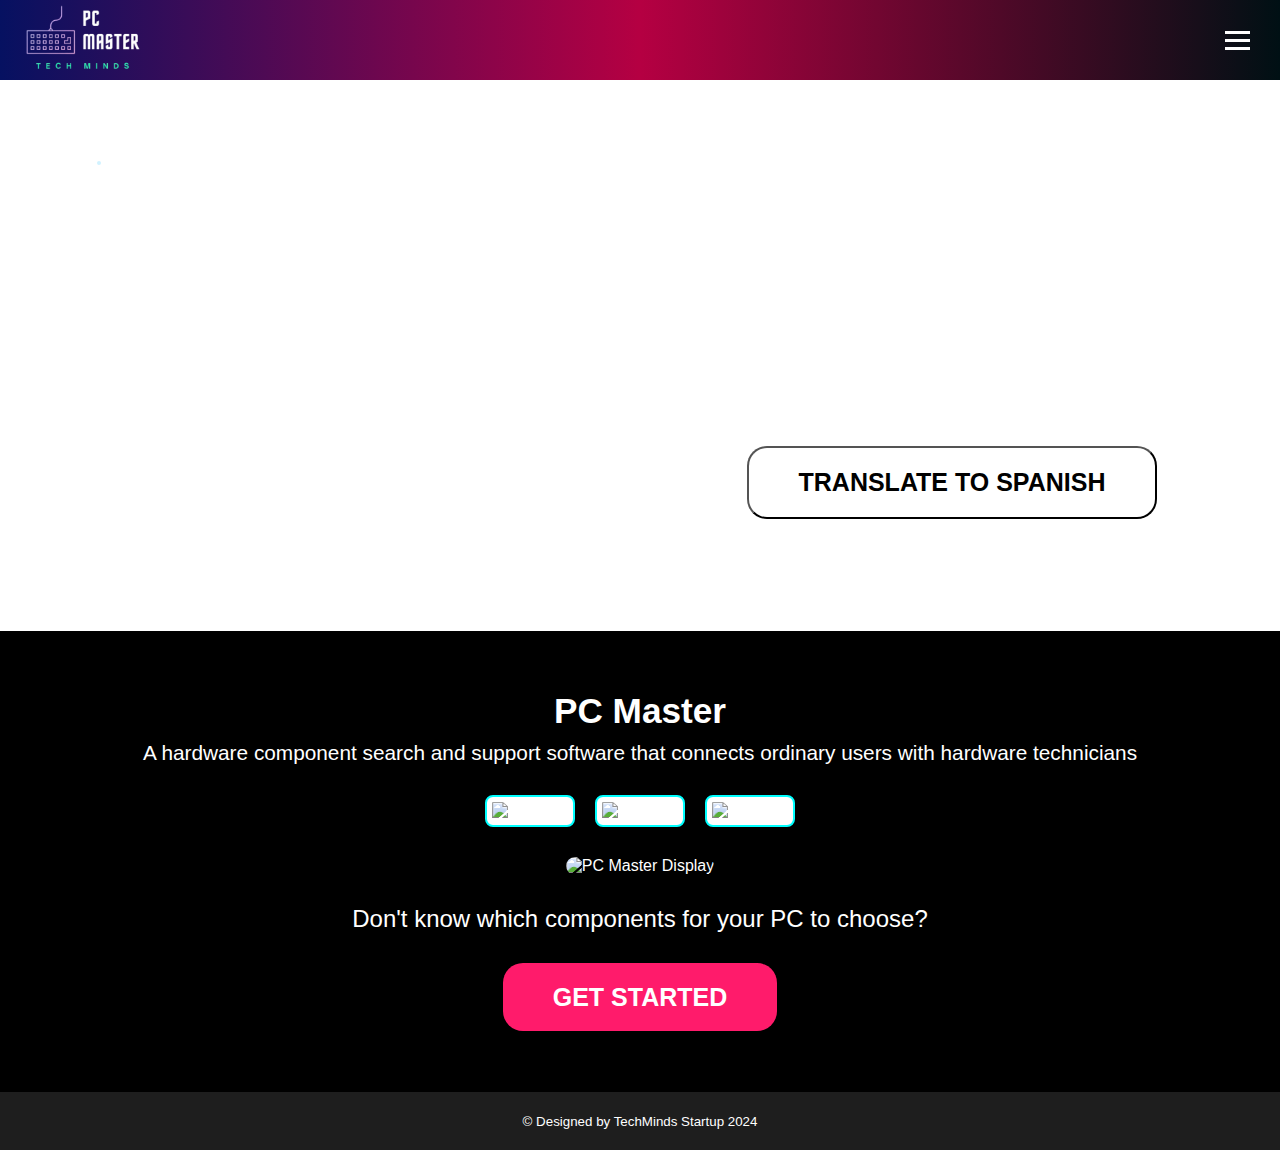
==== commit 19a463f1: "feat: Update Home and Team Members" ====
--- a/index.html
+++ b/index.html
@@ -33,7 +33,7 @@
                 <li><a href="#" id="home">Home</a></li>
                 <li><a href="about-us.html" id="about_us">About Us</a></li>
                 <li><a href="contact.html" class="contact_us">Contact Us</a></li>
-                <li><a href="help-center.html" class="help_center">Help</a></li>
+                <li><a href="help-center.html" class="help_center">Pricing</a></li>
                 <li><a href="access.html" class="log_in">LOG IN</a></li>
             </ul>
             <div class="toggle-btn" id="toggleBtn">
@@ -51,7 +51,7 @@
                     <img src="https://storage-asset.msi.com/global/picture/news/2019/mb/mystic-light-20190415-4.jpg" class="imgBanner" alt="">
                 </div>
                 <div class="boxB col2">
-                    <h1>TechMinds <br> PCMaster</h1>
+                    <h1>Tech Minds Startup</h1>
                     <p id="txtBanner">
                         Find what defines you <br> No fear of success
                     </p>
@@ -59,10 +59,30 @@
                         Just a few clicks away and you will find what you are looking for
                     </p>
                     <div class="boton_banner">
+                        <button id="languageButton" class="btnBanner"><a>TRADUCIR AL ESPAÑOL</a></button>
+                    </div>
+                </div>
+            </div>
+        </section>
+        <!-- A section for the software -->
+        <section class="pc-master-software">
+            <div class="software-container">
+                <h2 id="software-title">PC Master</h2>
+                <p class="software-description">
+                    A hardware component search and support software that connects ordinary users with hardware technicians
+                </p>
+                <div class="partner-logos">
+                    <img src="https://i.postimg.cc/j5NqyJJy/image-1.png" alt="Amazon">
+                    <img src="https://i.postimg.cc/9fsF4BzW/image-2.png" alt="Zoom">
+                    <img src="https://i.postimg.cc/6Q8p5PWj/image-3.png" alt="Google">
+                </div>
+                <div class="software-display">
+                    <img src="https://i.postimg.cc/G3WG0kQn/app-web-home-removebg.png" alt="PC Master Display" class="display-image">
+                </div>
+                <div class="software-cta">
+                    <p>Don't know which components for your PC to choose?</p>
+                    <div class="boton_banner">
                         <a href="access.html" class="btnBanner" id="get_started">GET STARTED</a>
-                    </div>
-                    <div class="boton_banner">
-                        <button id="languageButton" class="btnBanner"><a>TRADUCIR AL ESPAÑOL</a></button>
                     </div>
                 </div>
             </div>
--- a/css/index.css
+++ b/css/index.css
@@ -0,0 +1,518 @@
+
+
+* {
+    margin: 0;
+    padding: 0;
+    text-decoration: none;
+    list-style: none;
+    box-sizing: border-box;
+    font-family: 'Roboto', sans-serif;
+}
+
+body,
+html {
+    padding: 0;
+    margin: 0;
+    overflow-x: hidden;
+    width: 100%;
+}
+
+@keyframes mostrar {
+    0% {
+        opacity: 0;
+    }
+
+    100% {
+        opacity: 1;
+    }
+}
+
+/* BARRA SUPERIOR*/
+header {
+    display: flex;
+    position: sticky;
+    top: 0;
+    width: 100%;
+    z-index: 1000;
+}
+
+.toggle-btn {
+    display: none;
+    cursor: pointer;
+    padding: 30px;
+    background: none;
+    border: none;
+    outline: none;
+}
+
+.bar {
+    display: block;
+    width: 25px;
+    height: 3px;
+    background-color: #ffff;
+    margin: 5px 0;
+    transition: 0.4s;
+}
+
+
+nav {
+    display: flex;
+    justify-content: space-between;
+    align-items: center;
+    background: #001014;
+    /* fallback for old browsers */
+    background: -webkit-linear-gradient(to right, #061161, #b50042, #001014);
+    /* Chrome 10-25, Safari 5.1-6 */
+    background: linear-gradient(to right, #061161, #b50042, #001014);
+    /* W3C, IE 10+/ Edge, Firefox 16+, Chrome 26+, Opera 12+, Safari 7+ */
+    height: 80px;
+    width: 100%;
+}
+
+.main_figure {
+    padding: 10px;
+    left: 10px;
+    position: relative;
+}
+
+.main_logo {
+    margin: auto;
+    width: 18%;
+}
+
+nav ul {
+    margin-left: 20px;
+}
+
+nav ul li {
+    display: inline-block;
+    line-height: 80px;
+    margin: 0 5px;
+}
+
+nav ul li a {
+    color: #fff;
+    font-size: 18px;
+    padding: 7px 13px;
+    border-radius: 3px;
+    text-transform: capitalize;
+}
+
+li a:hover {
+    background: #45caff;
+    transition: 1s;
+}
+
+.log_in {
+    background-color: #45caff;
+}
+
+/* SECCIONES*/
+section.banner {
+    background-image: url('../img/inicio_fondo.gif');
+    background-size: cover;
+    background-repeat: no-repeat;
+    background-attachment: fixed;
+    padding: 3rem 0;
+    animation: mostrar 1.5s ease-in-out;
+}
+
+.containerB {
+    width: 90%;
+    margin: 0 auto;
+    display: grid;
+    grid-template-columns: repeat(auto-fit, minmax(20rem, 1fr));
+    grid-gap: 2rem;
+}
+
+.col1 {
+    display: flex;
+    align-items: center;
+    justify-content: center;
+}
+
+.imgBanner {
+    border: 2px solid #d1f2ff;
+    border-radius: 50px;
+    align-items: center;
+    margin: 33px;
+    width: 90%;
+    max-width: 100%;
+    height: auto;
+}
+
+.col2 {
+    padding-left: 2rem;
+    padding-bottom: 4rem;
+    display: flex;
+    justify-content: center;
+    flex-direction: column;
+}
+
+h1 {
+    font-size: 50px;
+    color: #ffffff;
+    text-align: center;
+    padding-bottom: 20px;
+}
+
+#txtBanner {
+    color: #ffffff;
+    font-size: 30px;
+    line-height: 3rem;
+    text-align: center;
+    font-weight: bold;
+}
+
+#subtxtBanner {
+    color: #ffffff;
+    padding-top: 50px;
+    text-align: center;
+    width: 100%;
+    font-size: 19px;
+}
+
+.boton_banner {
+    text-align: center;
+    padding-top: 50px;
+}
+
+.btnBanner {
+    background: #ff1b6b;
+    color: #fff;
+    font-weight: bold;
+    padding: 20px 50px;
+    border-radius: 20px;
+    text-decoration: none;
+    font-size: 25px;
+}
+.btnBanner:hover {
+    background: #45caff;
+}
+
+.boton_banner #languageButton {
+    background: #ffffff;
+    color: #000000;
+}
+.boton_banner #languageButton:hover {
+    color: #ff1b6b;
+}
+
+/*Pie de Pagina - Footer*/
+footer {
+    background-color: #1E1E1E;
+    color: #fff;
+    padding: 20px;
+    text-align: center;
+}
+
+@media only screen and (max-width: 1400px) {
+    nav ul {
+        display: none;
+        /*
+        position: absolute;
+        top: 480px; /* Ajustar según la posición deseada
+        right: 0;        width: 100%;
+        z-index: 999;*/
+    }
+
+    .toggle-btn {
+        display: block;
+    }
+
+    nav ul.show {
+        display: flex;
+        flex-direction: column;
+        position: absolute;
+        top: 80px;
+        right: 0px;
+        width: 100%;
+        background: #001014;
+        /* fallback for old browsers */
+        background: -webkit-linear-gradient(to right, #061161, #b50042, #001014);
+        /* Chrome 10-25, Safari 5.1-6 */
+        background: linear-gradient(to right, #061161, #b50042, #001014);
+        z-index: 1;
+    }
+    
+    .banner { /* Clase para el contenido principal */
+        transition: margin-top 0.3s ease;
+    }
+    
+}
+
+@media screen and (max-width: 715px) {
+    .main_logo {
+        width: 20%;
+    }
+}
+@media screen and (max-width: 640px) {
+    .main_logo {
+        width: 23%;
+    }
+}
+@media screen and (max-width: 530px) {
+    .main_logo {
+        width: 26%;
+    }
+}
+@media screen and (max-width: 500px) {
+    .main_logo {
+        width: 28%;
+    }
+}
+@media screen and (max-width: 480px) {
+    .main_logo {
+        width: 31%;
+    }
+}
+@media screen and (max-width: 460px) {
+    .main_logo {
+        width: 34%;
+    }
+}
+@media screen and (max-width: 440px) {
+    .main_logo {
+        width: 37%;
+    }
+}
+@media screen and (max-width: 420px) {
+    .main_logo {
+        width: 40%;
+    }
+}
+@media screen and (max-width: 400px) {
+    .main_logo {
+        width: 43%;
+    }
+}
+@media screen and (max-width: 380px) {
+    .main_logo {
+        width: 46%;
+    }
+}
+@media screen and (max-width: 360px) {
+    .main_logo {
+        width: 49%;
+    }
+}
+@media screen and (max-width: 340px) {
+    .main_logo {
+        width: 52%;
+    }
+}
+@media screen and (max-width: 320px) {
+    .main_logo {
+        width: 55%;
+    }
+}
+@media screen and (max-width: 300px) {
+    .main_logo {
+        width: 60%;
+    }
+}
+@media screen and (max-width: 280px) {
+    .main_logo {
+        width: 64%;
+    }
+}
+@media screen and (max-width: 270px) {
+    .main_logo {
+        width: 66%;
+    }
+}
+
+/* Section for the product PC Master */
+
+/* Base styling */
+.pc-master-software {
+    background-color: #000;
+    color: #fff;
+    text-align: center;
+    padding: 50px 20px;
+}
+
+.pc-master-software h2 {
+    font-size: 2em;
+    margin-bottom: 10px;
+}
+
+.software-description {
+    font-size: 1.2em;
+    margin-bottom: 30px;
+}
+
+.partner-logos {
+    display: flex;
+    justify-content: center;
+    gap: 20px;
+    margin-bottom: 30px;
+    flex-wrap: wrap;
+}
+
+.partner-logos img {
+    width: 80px;
+    height: auto;
+    border: 2px solid #00ffff; /* Light blue border */
+    border-radius: 8px;
+    padding: 5px;
+    background-color: #fff;
+}
+
+.software-display {
+    margin-bottom: 30px;
+}
+
+.display-image {
+    max-width: 100%;
+    border-radius: 10px;
+    box-shadow: 0px 0px 15px rgba(0, 0, 0, 0.5);
+}
+
+.software-cta {
+    font-size: 1.5em;
+    margin-bottom: 20px;
+}
+
+.get-started-button {
+    background-color: #ff007b;
+    color: #fff;
+    padding: 15px 30px;
+    border-radius: 25px;
+    text-decoration: none;
+    font-weight: bold;
+    font-size: 1.2em;
+}
+
+/* Responsive Design */
+
+/* Extra small devices (300px - 500px) */
+@media (max-width: 500px) {
+    .pc-master-software {
+        padding: 30px 15px;
+    }
+
+    .pc-master-software h2 {
+        font-size: 1.5em;
+    }
+
+    .software-description {
+        font-size: 1em;
+        margin-bottom: 20px;
+    }
+
+    .partner-logos img {
+        width: 60px;
+    }
+
+    .display-image {
+        max-width: 90%;
+    }
+
+    .software-cta {
+        font-size: 1.2em;
+    }
+
+    .get-started-button {
+        padding: 10px 20px;
+        font-size: 1em;
+    }
+}
+
+/* Tablets (500px - 800px) */
+@media (min-width: 500px) and (max-width: 800px) {
+    .pc-master-software {
+        padding: 40px 20px;
+    }
+
+    .pc-master-software h2 {
+        font-size: 1.8em;
+    }
+
+    .software-description {
+        font-size: 1.1em;
+    }
+
+    .partner-logos img {
+        width: 70px;
+    }
+
+    .display-image {
+        max-width: 80%;
+    }
+
+    .software-cta {
+        font-size: 1.3em;
+    }
+
+    .get-started-button {
+        padding: 12px 25px;
+        font-size: 1.1em;
+    }
+}
+
+/* Small laptops and desktops (800px - 1200px) */
+@media (min-width: 800px) and (max-width: 1200px) {
+    .pc-master-software {
+        padding: 50px 30px;
+    }
+
+    .pc-master-software h2 {
+        font-size: 2em;
+    }
+
+    .software-description {
+        font-size: 1.2em;
+    }
+
+    .partner-logos img {
+        width: 80px;
+    }
+
+    .display-image {
+        max-width: 70%;
+    }
+
+    .software-cta {
+        font-size: 1.4em;
+    }
+
+    .get-started-button {
+        padding: 15px 30px;
+        font-size: 1.2em;
+    }
+}
+
+/* Large desktops (1200px and up) */
+@media (min-width: 1200px) {
+    .pc-master-software {
+        padding: 60px 40px;
+    }
+
+    .pc-master-software h2 {
+        font-size: 2.2em;
+    }
+
+    .software-description {
+        font-size: 1.3em;
+    }
+
+    .partner-logos img {
+        width: 90px;
+    }
+
+    .display-image {
+        max-width: 60%;
+    }
+
+    .software-cta {
+        font-size: 1.5em;
+    }
+
+    .get-started-button {
+        padding: 20px 35px;
+        font-size: 1.3em;
+    }
+}
+
+
